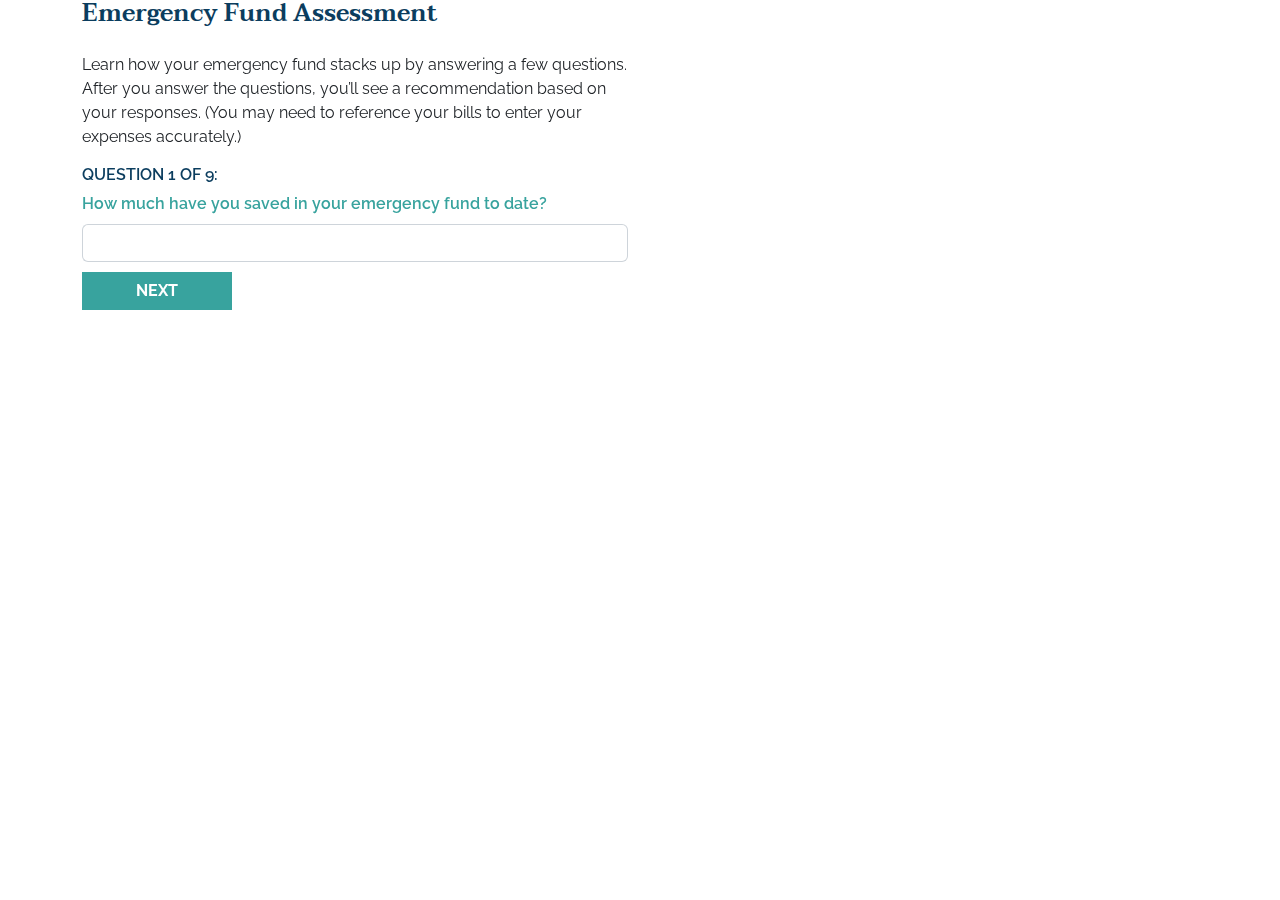
==== emergency-fund.html @ 6ec266fa "First Assessment" ====
<!doctype html>
<html lang="en">

<head>
    <meta charset="utf-8">
    <meta name="viewport" content="width=device-width, initial-scale=1">

    <title>Emergency Fund Calculator</title>

    <link rel="preconnect" href="https://fonts.googleapis.com">
    <link rel="preconnect" href="https://fonts.gstatic.com" crossorigin>
    <link href="https://fonts.googleapis.com/css2?family=Raleway:wght@300;400;500;600;700&display=swap"
        rel="stylesheet">
    <link href="https://fonts.googleapis.com/css2?family=Taviraj:wght@500;600&display=swap" rel="stylesheet">

    <link href="https://cdn.jsdelivr.net/npm/bootstrap@5.1.3/dist/css/bootstrap.min.css" rel="stylesheet" />
    <link href="/assets/css/assessment-style.css" rel="stylesheet" />
</head>

<body>
    <main>
        <div class="container">
            <div class="row" id="custom-assessment">
                <div class="col-sm-12 mb-2">
                    <h2 class="mb-3">Emergency Fund Assessment</h2>
                </div>
                <div class="col-sm-6">
                    <div id="assessment-question-slide" class="carousel carousel-fade">
                        <div class="carousel-inner">
                            <div class="carousel-item active" id="assesment-card-one">
                                <div class="row mb-3">
                                    <div class="col-sm-12">
                                        <p class="mb-3">Learn how your emergency fund stacks up by answering a few questions.
                                            After you answer the questions, you’ll see a recommendation based on your
                                            responses. (You may need to reference your bills to enter your expenses
                                            accurately.)</p>
                                        <h5>QUESTION 1 OF 9:</h5>
                                        <label for="cal-question-one" class="form-label">How much have you saved in your emergency fund to date?</label>
                                        <div class="input-group">
                                            <span class="input-group-text" id="prefix-question-one">&nbsp;</span>
                                            <input type="text" class="form-control form-prefix-dollar" id="cal-question-one"
                                                name="cal-question-one" placeholder="" required
                                                data-prefix="prefix-question-one" />
                                        </div>
                                        <div class="button-group">
                                            <button class="btn btn-next" type="button" data-bs-target="#assessment-question-slide" data-bs-slide="next">NEXT</button>
                                        </div>
                                    </div>
                                </div>
                            </div>
                            <div class="carousel-item" id="assesment-card-two">
                                <div class="row mb-3">
                                    <div class="col-sm-12">
                                        <h5>QUESTION 2 OF 9:</h5>
                                        <label for="cal-question-two" class="form-label">How much are you saving in your emergency fund every month?</label>
                                        <div class="input-group">
                                            <span class="input-group-text" id="prefix-question-two">&nbsp;</span>
                                            <input type="text" class="form-control form-prefix-dollar" id="cal-question-two"
                                                name="cal-question-two" placeholder="" required
                                                data-prefix="prefix-question-two" />
                                        </div>
                                        <div class="button-group">
                                            <button class="btn btn-previous" type="button" data-bs-target="#assessment-question-slide" data-bs-slide="prev">GO BACK</button>
                                            <button class="btn btn-next" type="button" data-bs-target="#assessment-question-slide" data-bs-slide="next">NEXT</button>
                                        </div>
                                    </div>
                                </div>
                            </div>
                            <div class="carousel-item" id="assesment-card-three">
                                <div class="row mb-3">
                                    <div class="col-sm-12">
                                        <h5>QUESTION 3 OF 9:</h5>
                                        <label for="cal-question-three" class="form-label">What is your monthly cost for housing (mortgage, rent, HOA fees, etc.)?</label>
                                        <div class="input-group">
                                            <span class="input-group-text" id="prefix-question-three">&nbsp;</span>
                                            <input type="text" class="form-control form-prefix-dollar" id="cal-question-three"
                                                name="cal-question-three" placeholder="" required
                                                data-prefix="prefix-question-three" />
                                        </div>
                                        <div class="button-group">
                                            <button class="btn btn-previous" type="button" data-bs-target="#assessment-question-slide" data-bs-slide="prev">GO BACK</button>
                                            <button class="btn btn-next" type="button" data-bs-target="#assessment-question-slide" data-bs-slide="next">NEXT</button>
                                        </div>
                                    </div>
                                </div>
                            </div>
                            <div class="carousel-item" id="assesment-card-four">
                                <div class="row mb-3">
                                    <div class="col-sm-12">
                                        <h5>QUESTION 4 OF 9:</h5>
                                        <label for="cal-question-four" class="form-label">What is your monthly cost for utilities and telecommunications services (electric, gas, water, internet, cable, etc.)?</label>
                                        <div class="input-group">
                                            <span class="input-group-text" id="prefix-question-four">&nbsp;</span>
                                            <input type="text" class="form-control form-prefix-dollar" id="cal-question-four"
                                                name="cal-question-four" placeholder="" required
                                                data-prefix="prefix-question-four" />
                                        </div>
                                        <div class="button-group">
                                            <button class="btn btn-previous" type="button" data-bs-target="#assessment-question-slide" data-bs-slide="prev">GO BACK</button>
                                            <button class="btn btn-next" type="button" data-bs-target="#assessment-question-slide" data-bs-slide="next">NEXT</button>
                                        </div>
                                    </div>
                                </div>
                            </div>
                            <div class="carousel-item" id="assesment-card-five">
                                <div class="row mb-3">
                                    <div class="col-sm-12">
                                        <h5>QUESTION 5 OF 9:</h5>
                                        <label for="cal-question-five" class="form-label">What is your monthly cost for groceries?</label>
                                        <div class="input-group">
                                            <span class="input-group-text" id="prefix-question-five">&nbsp;</span>
                                            <input type="text" class="form-control form-prefix-dollar" id="cal-question-five"
                                                name="cal-question-five" placeholder="" required
                                                data-prefix="prefix-question-five" />
                                        </div>
                                        <div class="button-group">
                                            <button class="btn btn-previous" type="button" data-bs-target="#assessment-question-slide" data-bs-slide="prev">GO BACK</button>
                                            <button class="btn btn-next" type="button" data-bs-target="#assessment-question-slide" data-bs-slide="next">NEXT</button>
                                        </div>
                                    </div>
                                </div>
                            </div>
                            <div class="carousel-item" id="assesment-card-six">
                                <div class="row mb-3">
                                    <div class="col-sm-12">
                                        <h5>QUESTION 6 OF 9:</h5>
                                        <label for="cal-question-six" class="form-label">What is your monthly cost for transportation (auto loan, fuel, maintenance, public transportation)?</label>
                                        <div class="input-group">
                                            <span class="input-group-text" id="prefix-question-six">&nbsp;</span>
                                            <input type="text" class="form-control form-prefix-dollar" id="cal-question-six"
                                                name="cal-question-six" placeholder="" required 
                                                data-prefix="prefix-question-six" />
                                        </div>
                                        <div class="button-group">
                                            <button class="btn btn-previous" type="button" data-bs-target="#assessment-question-slide" data-bs-slide="prev">GO BACK</button>
                                            <button class="btn btn-next" type="button" data-bs-target="#assessment-question-slide" data-bs-slide="next">NEXT</button>
                                        </div>
                                    </div>
                                </div>
                            </div>
                            <div class="carousel-item" id="assesment-card-seven">
                                <div class="row mb-3">
                                    <div class="col-sm-12">
                                        <h5>QUESTION 7 OF 9:</h5>
                                        <label for="cal-question-seven" class="form-label">What is your monthly cost for insurance (home, renters, health, life, etc.)?</label>
                                        <p>(Include the cost of auto insurance if you didn’t include it in your transportation cost.)</p>
                                        <div class="input-group">
                                            <span class="input-group-text" id="prefix-question-seven">&nbsp;</span>
                                            <input type="text" class="form-control form-prefix-dollar" id="cal-question-seven"
                                                name="cal-question-seven" placeholder="" required
                                                data-prefix="prefix-question-seven" />
                                        </div>
                                        <div class="button-group">
                                            <button class="btn btn-previous" type="button" data-bs-target="#assessment-question-slide" data-bs-slide="prev">GO BACK</button>
                                            <button class="btn btn-next" type="button" data-bs-target="#assessment-question-slide" data-bs-slide="next">NEXT</button>
                                        </div>
                                    </div>
                                </div>
                            </div>
                            <div class="carousel-item" id="assesment-card-eight">
                                <div class="row mb-3">
                                    <div class="col-sm-12">
                                        <h5>QUESTION 8 OF 9:</h5>
                                        <label for="cal-question-eight" class="form-label">What is your monthly cost for debt besides your mortgage and auto loan (credit card balance, home equity loan, personal loan, etc.)?</label>
                                        <div class="input-group">
                                            <span class="input-group-text" id="prefix-question-eight">&nbsp;</span>
                                            <input type="text" class="form-control form-prefix-dollar" id="cal-question-eight"
                                                name="cal-question-eight" placeholder="" required
                                                data-prefix="prefix-question-eight" />
                                        </div>
                                        <div class="button-group">
                                            <button class="btn btn-previous" type="button" data-bs-target="#assessment-question-slide" data-bs-slide="prev">GO BACK</button>
                                            <button class="btn btn-next" type="button" data-bs-target="#assessment-question-slide" data-bs-slide="next">NEXT</button>
                                        </div>
                                    </div>
                                </div>
                            </div>
                            <div class="carousel-item" id="assesment-card-nine">
                                <div class="row mb-3">
                                    <div class="col-sm-12">
                                        <h5>QUESTION 9 OF 9:</h5>
                                        <label for="cal-question-nine" class="form-label">What is the total cost of other monthly expenses that you could not, or would not, eliminate if you were facing an emergency?</label>
                                        <div class="input-group">
                                            <span class="input-group-text" id="prefix-question-nine">&nbsp;</span>
                                            <input type="text" class="form-control form-prefix-dollar" id="cal-question-nine"
                                                name="cal-question-nine" placeholder="" required
                                                data-prefix="prefix-question-nine" />
                                        </div>
                                        <div class="button-group">
                                            <button class="btn btn-previous" type="button" data-bs-target="#assessment-question-slide" data-bs-slide="prev">GO BACK</button>
                                            <button class="btn btn-next" type="button" data-bs-target="#assessment-question-slide" data-bs-slide="next">NEXT</button>
                                        </div>
                                    </div>
                                </div>
                            </div>
                            <div class="carousel-item" id="assesment-card-final">
                                <div class="row mb-3">
                                    <div class="col-sm-12">
                                        <p>Based on your responses, you need <span id="assesment-expense-total">$0.00</span> to get by each month.</p>
                                        <p>Financial experts recommend saving enough in an emergency account to cover three to six months’ worth of expenses, which means you will need <span id="assesment-bottom-range">$0.00</span> to <span id="assesment-top-range">$0.00</span>.</p>
                                        <p>You’ve saved <span id="assesment-field-a">$0.00</span> to date. <span id="assesment-response"></span></p>
                                        <div class="button-group">
                                            <button class="btn btn-previous" type="button" data-bs-target="#assessment-question-slide" data-bs-slide="prev">GO BACK</button>
                                        </div>
                                    </div>
                                </div>
                            </div>
                        </div>
                    </div>
                </div>
            </div>
        </div>
    </main>
    <script src="https://cdn.jsdelivr.net/npm/bootstrap@5.1.3/dist/js/bootstrap.bundle.min.js"></script>
    <script src="/assets/js/calculator-utilities.js"></script>
    <script src="/assets/js/emergency-fund-assessment.js"></script>
</body>

</html>
---- assets/css/assessment-style.css ----
:root {
    --color--blue: #0B3D5E;
    --color--teal: #38A39E;
    --color--tan: #EAE7DC;
    --color--blue-lt: #CBD6DB;
    --color--teal-lt: #DBE8E2;
    --color--text: #48545A;
    --font--main: 'Raleway', sans-serif;
    --font--alt: 'Taviraj', serif;
    --text-size--s: .875rem; /* 14px */
    --text-size--m: 1rem; /* 16px */
    --text-size--l: 1.16625rem; /* 18.66px, for large text under WCAG when bold */
    --text-size--xl: 1.3125rem; /* 21px */
    --text-size--h1: 2.8125rem; /* 45px */
    --text-size--h2: 2.1875rem; /* 35px */
    --text-size--h3: 1.5rem; /* 24px */
    --transition--short: .25s;
    --transition--med: .6s;
    --transition--long: .75s;
}

#custom-assessment {
    font-family: var(--font--main);
    font-weight: 400;
}

#custom-assessment h2 {
    font-family: var(--font--alt);
    color: var(--color--blue);
    font-size: var(--text-size--h3);
    font-weight: 600;
}

#custom-assessment h3 {
    font-size: var(--text-size--h3);
    margin-bottom: 0;
}

#custom-assessment h5 {
    font-size: var(--text-size--m);
    color: var(--color--blue);
    font-weight: 600;
}

#custom-assessment input {
    font-family: var(--font--main);
    border: 3px solid var(--color--text);
    color: var(--color--blue);
    font-weight: 700;
}

#custom-assessment .form-control:disabled {
    background-color: #fff;
}

#custom-assessment .form-control[readonly] {
    background-color: #fff;
}

#custom-assessment .form-label {
    font-family: var(--font--main);
    color: var(--color--teal);
    font-weight: 600;
}

#custom-assessment .form-check-label {
    font-family: var(--font--main);
    color: var(--color--blue);
    text-transform: uppercase;
    font-size: var(--text-size--s);
    font-weight: 700;
}

#custom-assessment .form-check-inline {
    margin-top: .625rem;
    margin-bottom: .625rem;
}

#custom-assessment .input-group .input-group-text {
    padding: 0.375rem;
    background-color: #fff;
    border-top: 1px solid #ced4da;
    border-right: none;
    border-bottom: 1px solid #ced4da;
    border-left: 1px solid #ced4da;
    width: 25px;
}

#custom-assessment .input-group .input-group-text-disabled {
    padding: 0.375rem;
    background-color: #e9ecef;
    border-top: 1px solid #ced4da;
    border-right: none;
    border-bottom: 1px solid #ced4da;
    border-left: 1px solid #ced4da;
    width: 25px;
}

#custom-assessment .form-control {
    border-top: 1px solid #ced4da;
    border-right: 1px solid #ced4da;
    border-bottom: 1px solid #ced4da;
    border-left: 1px solid #ced4da;
}

#custom-assessment .input-group .form-control {
    border-top: 1px solid #ced4da;
    border-right: 1px solid #ced4da;
    border-bottom: 1px solid #ced4da;
    border-left: none;
}

#custom-assessment .form-check-fieldset {
    margin-top: 2rem;
}

#custom-assessment .button-group {
    margin-top: 10px;
    margin-bottom: 20px;
}

#custom-assessment .btn {
    border-radius: 0%;
    margin-right: 10px;
}

#custom-assessment .btn-next {
    background-color: var(--color--teal);
    border-color: var(--color--teal);
    color: #ffffff;
    text-transform: uppercase;
    font-weight: 700;
    width: 150px;
}

#custom-assessment .btn-previous {
    background-color: var(--color--blue);
    border-color: var(--color--blue);
    color: #ffffff;
    text-transform: uppercase;
    font-weight: 700;
    width: 150px;
}

#custom-assessment .screen-reader-text {
    border: 0;
    clip: rect(1px, 1px, 1px, 1px);
    clip-path: inset(50%);
    height: 1px;
    margin: -1px;
    overflow: hidden;
    padding: 0;
    position: absolute;
    width: 1px;
    word-wrap: normal !important;
}

@media (max-width: 576px) {
    #custom-assessment .form-check-fieldset {
        margin-top: 0.5rem;
    }
}
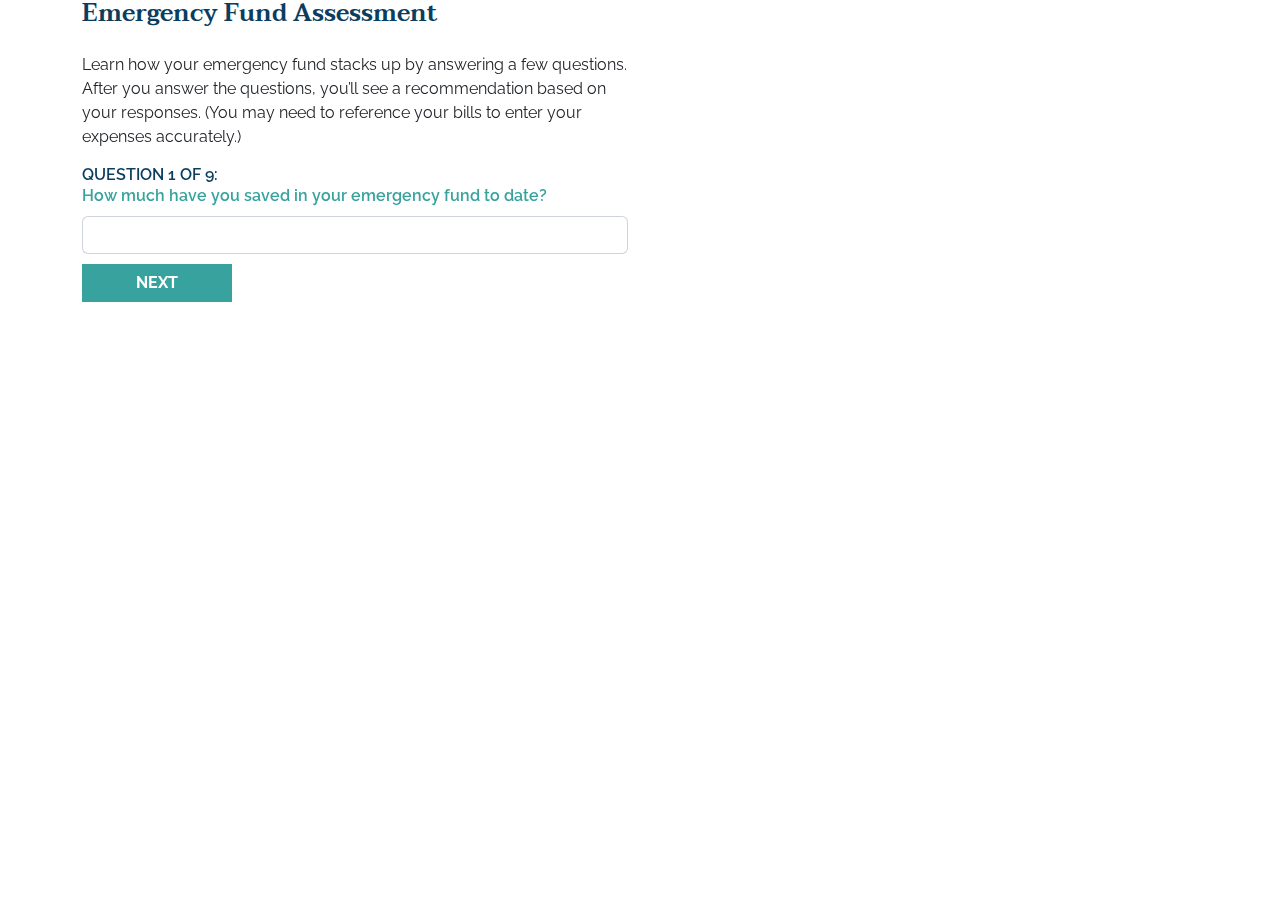
==== commit d0f5b386: "Accessibility adjustments" ====
--- a/emergency-fund.html
+++ b/emergency-fund.html
@@ -34,7 +34,7 @@
                                             After you answer the questions, you’ll see a recommendation based on your
                                             responses. (You may need to reference your bills to enter your expenses
                                             accurately.)</p>
-                                        <h5>QUESTION 1 OF 9:</h5>
+                                        <h3>Question 1 of 9:</h3>
                                         <label for="cal-question-one" class="form-label">How much have you saved in your emergency fund to date?</label>
                                         <div class="input-group">
                                             <span class="input-group-text" id="prefix-question-one">&nbsp;</span>
@@ -43,7 +43,7 @@
                                                 data-prefix="prefix-question-one" />
                                         </div>
                                         <div class="button-group">
-                                            <button class="btn btn-next" type="button" data-bs-target="#assessment-question-slide" data-bs-slide="next">NEXT</button>
+                                            <button class="btn btn-next" type="button" data-bs-target="#assessment-question-slide" data-bs-slide="next">Next</button>
                                         </div>
                                     </div>
                                 </div>
@@ -51,7 +51,7 @@
                             <div class="carousel-item" id="assesment-card-two">
                                 <div class="row mb-3">
                                     <div class="col-sm-12">
-                                        <h5>QUESTION 2 OF 9:</h5>
+                                        <h3>Question 2 of 9:</h3>
                                         <label for="cal-question-two" class="form-label">How much are you saving in your emergency fund every month?</label>
                                         <div class="input-group">
                                             <span class="input-group-text" id="prefix-question-two">&nbsp;</span>
@@ -60,8 +60,8 @@
                                                 data-prefix="prefix-question-two" />
                                         </div>
                                         <div class="button-group">
-                                            <button class="btn btn-previous" type="button" data-bs-target="#assessment-question-slide" data-bs-slide="prev">GO BACK</button>
-                                            <button class="btn btn-next" type="button" data-bs-target="#assessment-question-slide" data-bs-slide="next">NEXT</button>
+                                            <button class="btn btn-previous" type="button" data-bs-target="#assessment-question-slide" data-bs-slide="prev">Go Back</button>
+                                            <button class="btn btn-next" type="button" data-bs-target="#assessment-question-slide" data-bs-slide="next">Next</button>
                                         </div>
                                     </div>
                                 </div>
@@ -69,7 +69,7 @@
                             <div class="carousel-item" id="assesment-card-three">
                                 <div class="row mb-3">
                                     <div class="col-sm-12">
-                                        <h5>QUESTION 3 OF 9:</h5>
+                                        <h3>Question 3 of 9:</h3>
                                         <label for="cal-question-three" class="form-label">What is your monthly cost for housing (mortgage, rent, HOA fees, etc.)?</label>
                                         <div class="input-group">
                                             <span class="input-group-text" id="prefix-question-three">&nbsp;</span>
@@ -78,8 +78,8 @@
                                                 data-prefix="prefix-question-three" />
                                         </div>
                                         <div class="button-group">
-                                            <button class="btn btn-previous" type="button" data-bs-target="#assessment-question-slide" data-bs-slide="prev">GO BACK</button>
-                                            <button class="btn btn-next" type="button" data-bs-target="#assessment-question-slide" data-bs-slide="next">NEXT</button>
+                                            <button class="btn btn-previous" type="button" data-bs-target="#assessment-question-slide" data-bs-slide="prev">Go Back</button>
+                                            <button class="btn btn-next" type="button" data-bs-target="#assessment-question-slide" data-bs-slide="next">Next</button>
                                         </div>
                                     </div>
                                 </div>
@@ -87,7 +87,7 @@
                             <div class="carousel-item" id="assesment-card-four">
                                 <div class="row mb-3">
                                     <div class="col-sm-12">
-                                        <h5>QUESTION 4 OF 9:</h5>
+                                        <h3>Question 4 of 9:</h3>
                                         <label for="cal-question-four" class="form-label">What is your monthly cost for utilities and telecommunications services (electric, gas, water, internet, cable, etc.)?</label>
                                         <div class="input-group">
                                             <span class="input-group-text" id="prefix-question-four">&nbsp;</span>
@@ -96,8 +96,8 @@
                                                 data-prefix="prefix-question-four" />
                                         </div>
                                         <div class="button-group">
-                                            <button class="btn btn-previous" type="button" data-bs-target="#assessment-question-slide" data-bs-slide="prev">GO BACK</button>
-                                            <button class="btn btn-next" type="button" data-bs-target="#assessment-question-slide" data-bs-slide="next">NEXT</button>
+                                            <button class="btn btn-previous" type="button" data-bs-target="#assessment-question-slide" data-bs-slide="prev">Go Back</button>
+                                            <button class="btn btn-next" type="button" data-bs-target="#assessment-question-slide" data-bs-slide="next">Next</button>
                                         </div>
                                     </div>
                                 </div>
@@ -105,7 +105,7 @@
                             <div class="carousel-item" id="assesment-card-five">
                                 <div class="row mb-3">
                                     <div class="col-sm-12">
-                                        <h5>QUESTION 5 OF 9:</h5>
+                                        <h3>Question 5 of 9:</h3>
                                         <label for="cal-question-five" class="form-label">What is your monthly cost for groceries?</label>
                                         <div class="input-group">
                                             <span class="input-group-text" id="prefix-question-five">&nbsp;</span>
@@ -114,8 +114,8 @@
                                                 data-prefix="prefix-question-five" />
                                         </div>
                                         <div class="button-group">
-                                            <button class="btn btn-previous" type="button" data-bs-target="#assessment-question-slide" data-bs-slide="prev">GO BACK</button>
-                                            <button class="btn btn-next" type="button" data-bs-target="#assessment-question-slide" data-bs-slide="next">NEXT</button>
+                                            <button class="btn btn-previous" type="button" data-bs-target="#assessment-question-slide" data-bs-slide="prev">Go Back</button>
+                                            <button class="btn btn-next" type="button" data-bs-target="#assessment-question-slide" data-bs-slide="next">Next</button>
                                         </div>
                                     </div>
                                 </div>
@@ -123,7 +123,7 @@
                             <div class="carousel-item" id="assesment-card-six">
                                 <div class="row mb-3">
                                     <div class="col-sm-12">
-                                        <h5>QUESTION 6 OF 9:</h5>
+                                        <h3>Question 6 of 9:</h3>
                                         <label for="cal-question-six" class="form-label">What is your monthly cost for transportation (auto loan, fuel, maintenance, public transportation)?</label>
                                         <div class="input-group">
                                             <span class="input-group-text" id="prefix-question-six">&nbsp;</span>
@@ -132,8 +132,8 @@
                                                 data-prefix="prefix-question-six" />
                                         </div>
                                         <div class="button-group">
-                                            <button class="btn btn-previous" type="button" data-bs-target="#assessment-question-slide" data-bs-slide="prev">GO BACK</button>
-                                            <button class="btn btn-next" type="button" data-bs-target="#assessment-question-slide" data-bs-slide="next">NEXT</button>
+                                            <button class="btn btn-previous" type="button" data-bs-target="#assessment-question-slide" data-bs-slide="prev">Go Back</button>
+                                            <button class="btn btn-next" type="button" data-bs-target="#assessment-question-slide" data-bs-slide="next">Next</button>
                                         </div>
                                     </div>
                                 </div>
@@ -141,7 +141,7 @@
                             <div class="carousel-item" id="assesment-card-seven">
                                 <div class="row mb-3">
                                     <div class="col-sm-12">
-                                        <h5>QUESTION 7 OF 9:</h5>
+                                        <h3>Question 7 of 9:</h3>
                                         <label for="cal-question-seven" class="form-label">What is your monthly cost for insurance (home, renters, health, life, etc.)?</label>
                                         <p>(Include the cost of auto insurance if you didn’t include it in your transportation cost.)</p>
                                         <div class="input-group">
@@ -151,8 +151,8 @@
                                                 data-prefix="prefix-question-seven" />
                                         </div>
                                         <div class="button-group">
-                                            <button class="btn btn-previous" type="button" data-bs-target="#assessment-question-slide" data-bs-slide="prev">GO BACK</button>
-                                            <button class="btn btn-next" type="button" data-bs-target="#assessment-question-slide" data-bs-slide="next">NEXT</button>
+                                            <button class="btn btn-previous" type="button" data-bs-target="#assessment-question-slide" data-bs-slide="prev">Go Back</button>
+                                            <button class="btn btn-next" type="button" data-bs-target="#assessment-question-slide" data-bs-slide="next">Next</button>
                                         </div>
                                     </div>
                                 </div>
@@ -160,7 +160,7 @@
                             <div class="carousel-item" id="assesment-card-eight">
                                 <div class="row mb-3">
                                     <div class="col-sm-12">
-                                        <h5>QUESTION 8 OF 9:</h5>
+                                        <h3>Question 8 of 9:</h3>
                                         <label for="cal-question-eight" class="form-label">What is your monthly cost for debt besides your mortgage and auto loan (credit card balance, home equity loan, personal loan, etc.)?</label>
                                         <div class="input-group">
                                             <span class="input-group-text" id="prefix-question-eight">&nbsp;</span>
@@ -169,8 +169,8 @@
                                                 data-prefix="prefix-question-eight" />
                                         </div>
                                         <div class="button-group">
-                                            <button class="btn btn-previous" type="button" data-bs-target="#assessment-question-slide" data-bs-slide="prev">GO BACK</button>
-                                            <button class="btn btn-next" type="button" data-bs-target="#assessment-question-slide" data-bs-slide="next">NEXT</button>
+                                            <button class="btn btn-previous" type="button" data-bs-target="#assessment-question-slide" data-bs-slide="prev">Go Back</button>
+                                            <button class="btn btn-next" type="button" data-bs-target="#assessment-question-slide" data-bs-slide="next">Next</button>
                                         </div>
                                     </div>
                                 </div>
@@ -178,7 +178,7 @@
                             <div class="carousel-item" id="assesment-card-nine">
                                 <div class="row mb-3">
                                     <div class="col-sm-12">
-                                        <h5>QUESTION 9 OF 9:</h5>
+                                        <h3>Question 9 of 9:</h3>
                                         <label for="cal-question-nine" class="form-label">What is the total cost of other monthly expenses that you could not, or would not, eliminate if you were facing an emergency?</label>
                                         <div class="input-group">
                                             <span class="input-group-text" id="prefix-question-nine">&nbsp;</span>
@@ -187,8 +187,8 @@
                                                 data-prefix="prefix-question-nine" />
                                         </div>
                                         <div class="button-group">
-                                            <button class="btn btn-previous" type="button" data-bs-target="#assessment-question-slide" data-bs-slide="prev">GO BACK</button>
-                                            <button class="btn btn-next" type="button" data-bs-target="#assessment-question-slide" data-bs-slide="next">NEXT</button>
+                                            <button class="btn btn-previous" type="button" data-bs-target="#assessment-question-slide" data-bs-slide="prev">Go Back</button>
+                                            <button class="btn btn-next" type="button" data-bs-target="#assessment-question-slide" data-bs-slide="next">Next</button>
                                         </div>
                                     </div>
                                 </div>
@@ -200,7 +200,7 @@
                                         <p>Financial experts recommend saving enough in an emergency account to cover three to six months’ worth of expenses, which means you will need <span id="assesment-bottom-range">$0.00</span> to <span id="assesment-top-range">$0.00</span>.</p>
                                         <p>You’ve saved <span id="assesment-field-a">$0.00</span> to date. <span id="assesment-response"></span></p>
                                         <div class="button-group">
-                                            <button class="btn btn-previous" type="button" data-bs-target="#assessment-question-slide" data-bs-slide="prev">GO BACK</button>
+                                            <button class="btn btn-previous" type="button" data-bs-target="#assessment-question-slide" data-bs-slide="prev">Go Back</button>
                                         </div>
                                     </div>
                                 </div>
--- a/assets/css/assessment-style.css
+++ b/assets/css/assessment-style.css
@@ -35,9 +35,10 @@
 #custom-assessment h3 {
     font-size: var(--text-size--h3);
     margin-bottom: 0;
+    text-transform: uppercase;
 }
 
-#custom-assessment h5 {
+#custom-assessment h3 {
     font-size: var(--text-size--m);
     color: var(--color--blue);
     font-weight: 600;
@@ -123,6 +124,8 @@
 #custom-assessment .btn {
     border-radius: 0%;
     margin-right: 10px;
+    margin-bottom: 10px;
+    text-transform: uppercase;
 }
 
 #custom-assessment .btn-next {
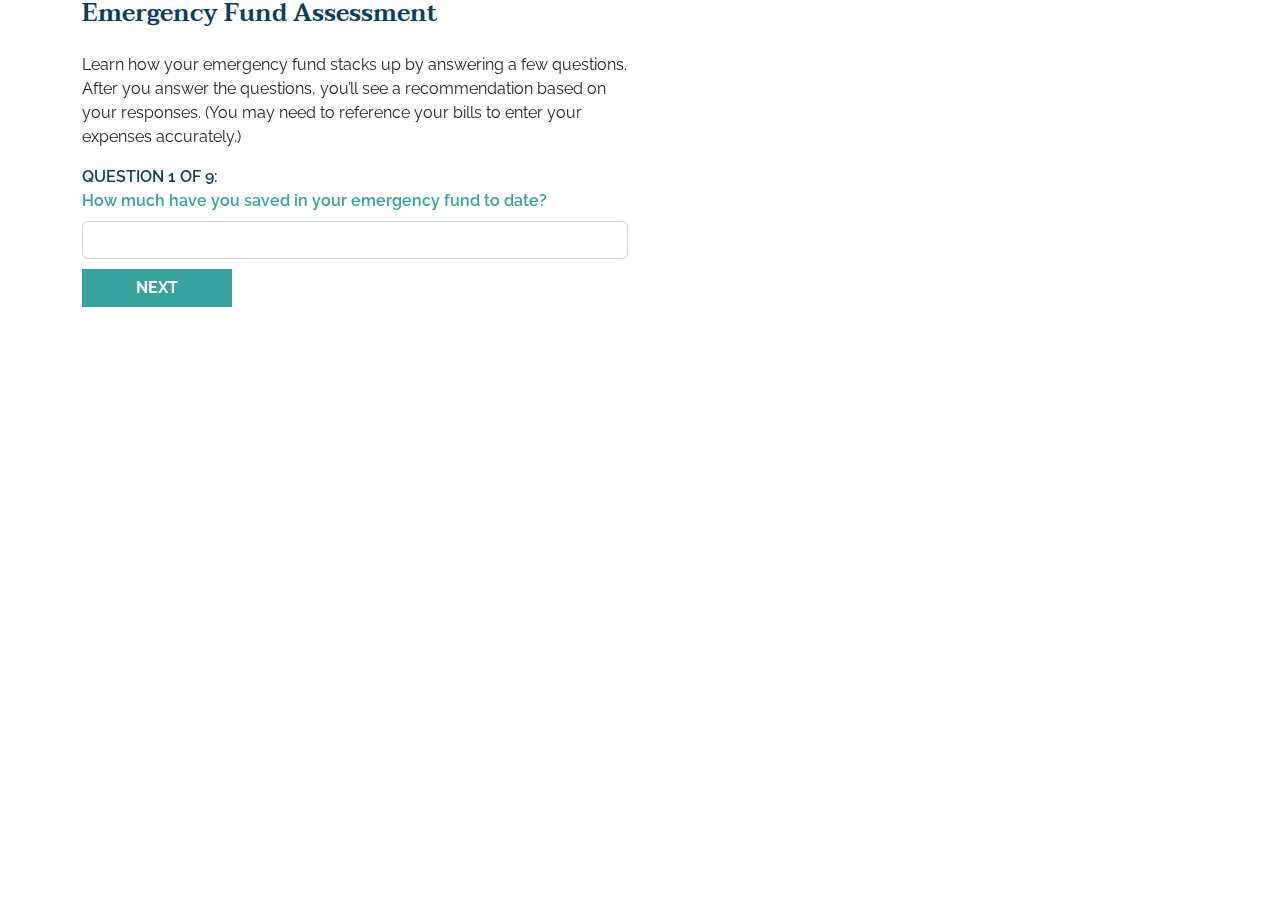
==== commit eb483fb3: "Accessibility improvements" ====
--- a/emergency-fund.html
+++ b/emergency-fund.html
@@ -34,7 +34,7 @@
                                             After you answer the questions, you’ll see a recommendation based on your
                                             responses. (You may need to reference your bills to enter your expenses
                                             accurately.)</p>
-                                        <h3>Question 1 of 9:</h3>
+                                        <p class="cal-question-num">Question 1 of 9:</p>
                                         <label for="cal-question-one" class="form-label">How much have you saved in your emergency fund to date?</label>
                                         <div class="input-group">
                                             <span class="input-group-text" id="prefix-question-one">&nbsp;</span>
@@ -51,7 +51,7 @@
                             <div class="carousel-item" id="assesment-card-two">
                                 <div class="row mb-3">
                                     <div class="col-sm-12">
-                                        <h3>Question 2 of 9:</h3>
+                                        <p class="cal-question-num">Question 2 of 9:</p>
                                         <label for="cal-question-two" class="form-label">How much are you saving in your emergency fund every month?</label>
                                         <div class="input-group">
                                             <span class="input-group-text" id="prefix-question-two">&nbsp;</span>
@@ -69,7 +69,7 @@
                             <div class="carousel-item" id="assesment-card-three">
                                 <div class="row mb-3">
                                     <div class="col-sm-12">
-                                        <h3>Question 3 of 9:</h3>
+                                        <p class="cal-question-num">Question 3 of 9:</p>
                                         <label for="cal-question-three" class="form-label">What is your monthly cost for housing (mortgage, rent, HOA fees, etc.)?</label>
                                         <div class="input-group">
                                             <span class="input-group-text" id="prefix-question-three">&nbsp;</span>
@@ -87,7 +87,7 @@
                             <div class="carousel-item" id="assesment-card-four">
                                 <div class="row mb-3">
                                     <div class="col-sm-12">
-                                        <h3>Question 4 of 9:</h3>
+                                        <p class="cal-question-num">Question 4 of 9:</p>
                                         <label for="cal-question-four" class="form-label">What is your monthly cost for utilities and telecommunications services (electric, gas, water, internet, cable, etc.)?</label>
                                         <div class="input-group">
                                             <span class="input-group-text" id="prefix-question-four">&nbsp;</span>
@@ -105,7 +105,7 @@
                             <div class="carousel-item" id="assesment-card-five">
                                 <div class="row mb-3">
                                     <div class="col-sm-12">
-                                        <h3>Question 5 of 9:</h3>
+                                        <p class="cal-question-num">Question 5 of 9:</p>
                                         <label for="cal-question-five" class="form-label">What is your monthly cost for groceries?</label>
                                         <div class="input-group">
                                             <span class="input-group-text" id="prefix-question-five">&nbsp;</span>
@@ -123,7 +123,7 @@
                             <div class="carousel-item" id="assesment-card-six">
                                 <div class="row mb-3">
                                     <div class="col-sm-12">
-                                        <h3>Question 6 of 9:</h3>
+                                        <p class="cal-question-num">Question 6 of 9:</p>
                                         <label for="cal-question-six" class="form-label">What is your monthly cost for transportation (auto loan, fuel, maintenance, public transportation)?</label>
                                         <div class="input-group">
                                             <span class="input-group-text" id="prefix-question-six">&nbsp;</span>
@@ -141,7 +141,7 @@
                             <div class="carousel-item" id="assesment-card-seven">
                                 <div class="row mb-3">
                                     <div class="col-sm-12">
-                                        <h3>Question 7 of 9:</h3>
+                                        <p class="cal-question-num">Question 7 of 9:</p>
                                         <label for="cal-question-seven" class="form-label">What is your monthly cost for insurance (home, renters, health, life, etc.)?</label>
                                         <p>(Include the cost of auto insurance if you didn’t include it in your transportation cost.)</p>
                                         <div class="input-group">
@@ -160,7 +160,7 @@
                             <div class="carousel-item" id="assesment-card-eight">
                                 <div class="row mb-3">
                                     <div class="col-sm-12">
-                                        <h3>Question 8 of 9:</h3>
+                                        <p class="cal-question-num">Question 8 of 9:</p>
                                         <label for="cal-question-eight" class="form-label">What is your monthly cost for debt besides your mortgage and auto loan (credit card balance, home equity loan, personal loan, etc.)?</label>
                                         <div class="input-group">
                                             <span class="input-group-text" id="prefix-question-eight">&nbsp;</span>
@@ -178,7 +178,7 @@
                             <div class="carousel-item" id="assesment-card-nine">
                                 <div class="row mb-3">
                                     <div class="col-sm-12">
-                                        <h3>Question 9 of 9:</h3>
+                                        <p class="cal-question-num">Question 9 of 9:</p>
                                         <label for="cal-question-nine" class="form-label">What is the total cost of other monthly expenses that you could not, or would not, eliminate if you were facing an emergency?</label>
                                         <div class="input-group">
                                             <span class="input-group-text" id="prefix-question-nine">&nbsp;</span>
--- a/assets/css/assessment-style.css
+++ b/assets/css/assessment-style.css
@@ -32,16 +32,12 @@
     font-weight: 600;
 }
 
-#custom-assessment h3 {
-    font-size: var(--text-size--h3);
-    margin-bottom: 0;
-    text-transform: uppercase;
-}
-
-#custom-assessment h3 {
+#custom-assessment p.cal-question-num {
     font-size: var(--text-size--m);
     color: var(--color--blue);
     font-weight: 600;
+    margin-bottom: 0;
+    text-transform: uppercase;
 }
 
 #custom-assessment input {
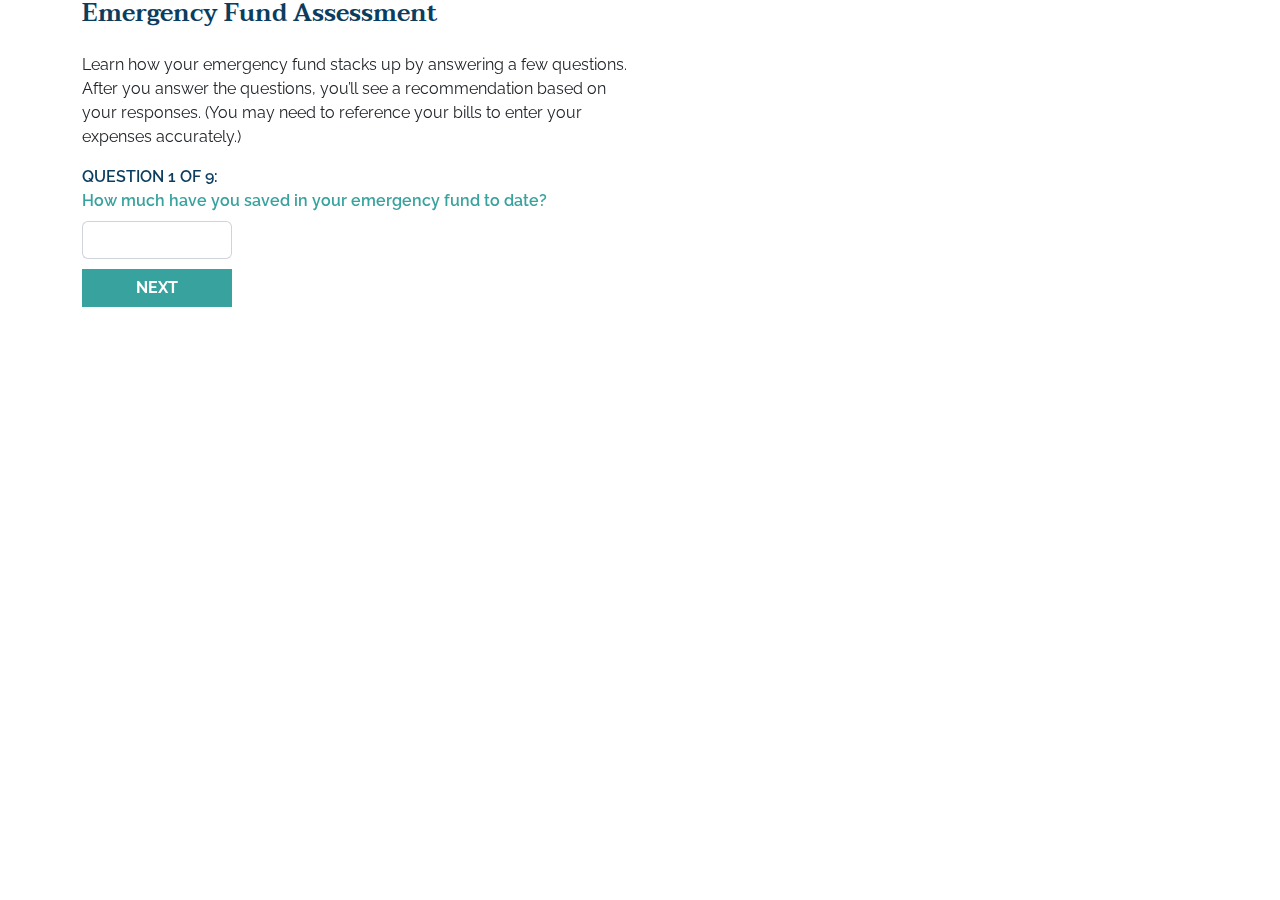
==== commit 5a7e1bf0: "Input Length adjustment" ====
--- a/emergency-fund.html
+++ b/emergency-fund.html
@@ -36,7 +36,7 @@
                                             accurately.)</p>
                                         <p class="cal-question-num">Question 1 of 9:</p>
                                         <label for="cal-question-one" class="form-label">How much have you saved in your emergency fund to date?</label>
-                                        <div class="input-group">
+                                        <div class="input-group input-group-custom">
                                             <span class="input-group-text" id="prefix-question-one">&nbsp;</span>
                                             <input type="text" class="form-control form-prefix-dollar" id="cal-question-one"
                                                 name="cal-question-one" placeholder="" required
@@ -53,7 +53,7 @@
                                     <div class="col-sm-12">
                                         <p class="cal-question-num">Question 2 of 9:</p>
                                         <label for="cal-question-two" class="form-label">How much are you saving in your emergency fund every month?</label>
-                                        <div class="input-group">
+                                        <div class="input-group input-group-custom">
                                             <span class="input-group-text" id="prefix-question-two">&nbsp;</span>
                                             <input type="text" class="form-control form-prefix-dollar" id="cal-question-two"
                                                 name="cal-question-two" placeholder="" required
@@ -71,7 +71,7 @@
                                     <div class="col-sm-12">
                                         <p class="cal-question-num">Question 3 of 9:</p>
                                         <label for="cal-question-three" class="form-label">What is your monthly cost for housing (mortgage, rent, HOA fees, etc.)?</label>
-                                        <div class="input-group">
+                                        <div class="input-group input-group-custom">
                                             <span class="input-group-text" id="prefix-question-three">&nbsp;</span>
                                             <input type="text" class="form-control form-prefix-dollar" id="cal-question-three"
                                                 name="cal-question-three" placeholder="" required
@@ -89,7 +89,7 @@
                                     <div class="col-sm-12">
                                         <p class="cal-question-num">Question 4 of 9:</p>
                                         <label for="cal-question-four" class="form-label">What is your monthly cost for utilities and telecommunications services (electric, gas, water, internet, cable, etc.)?</label>
-                                        <div class="input-group">
+                                        <div class="input-group input-group-custom">
                                             <span class="input-group-text" id="prefix-question-four">&nbsp;</span>
                                             <input type="text" class="form-control form-prefix-dollar" id="cal-question-four"
                                                 name="cal-question-four" placeholder="" required
@@ -107,7 +107,7 @@
                                     <div class="col-sm-12">
                                         <p class="cal-question-num">Question 5 of 9:</p>
                                         <label for="cal-question-five" class="form-label">What is your monthly cost for groceries?</label>
-                                        <div class="input-group">
+                                        <div class="input-group input-group-custom">
                                             <span class="input-group-text" id="prefix-question-five">&nbsp;</span>
                                             <input type="text" class="form-control form-prefix-dollar" id="cal-question-five"
                                                 name="cal-question-five" placeholder="" required
@@ -125,7 +125,7 @@
                                     <div class="col-sm-12">
                                         <p class="cal-question-num">Question 6 of 9:</p>
                                         <label for="cal-question-six" class="form-label">What is your monthly cost for transportation (auto loan, fuel, maintenance, public transportation)?</label>
-                                        <div class="input-group">
+                                        <div class="input-group input-group-custom">
                                             <span class="input-group-text" id="prefix-question-six">&nbsp;</span>
                                             <input type="text" class="form-control form-prefix-dollar" id="cal-question-six"
                                                 name="cal-question-six" placeholder="" required 
@@ -144,7 +144,7 @@
                                         <p class="cal-question-num">Question 7 of 9:</p>
                                         <label for="cal-question-seven" class="form-label">What is your monthly cost for insurance (home, renters, health, life, etc.)?</label>
                                         <p>(Include the cost of auto insurance if you didn’t include it in your transportation cost.)</p>
-                                        <div class="input-group">
+                                        <div class="input-group input-group-custom">
                                             <span class="input-group-text" id="prefix-question-seven">&nbsp;</span>
                                             <input type="text" class="form-control form-prefix-dollar" id="cal-question-seven"
                                                 name="cal-question-seven" placeholder="" required
@@ -162,7 +162,7 @@
                                     <div class="col-sm-12">
                                         <p class="cal-question-num">Question 8 of 9:</p>
                                         <label for="cal-question-eight" class="form-label">What is your monthly cost for debt besides your mortgage and auto loan (credit card balance, home equity loan, personal loan, etc.)?</label>
-                                        <div class="input-group">
+                                        <div class="input-group input-group-custom">
                                             <span class="input-group-text" id="prefix-question-eight">&nbsp;</span>
                                             <input type="text" class="form-control form-prefix-dollar" id="cal-question-eight"
                                                 name="cal-question-eight" placeholder="" required
@@ -180,7 +180,7 @@
                                     <div class="col-sm-12">
                                         <p class="cal-question-num">Question 9 of 9:</p>
                                         <label for="cal-question-nine" class="form-label">What is the total cost of other monthly expenses that you could not, or would not, eliminate if you were facing an emergency?</label>
-                                        <div class="input-group">
+                                        <div class="input-group input-group-custom">
                                             <span class="input-group-text" id="prefix-question-nine">&nbsp;</span>
                                             <input type="text" class="form-control form-prefix-dollar" id="cal-question-nine"
                                                 name="cal-question-nine" placeholder="" required
--- a/assets/css/assessment-style.css
+++ b/assets/css/assessment-style.css
@@ -72,6 +72,10 @@
 #custom-assessment .form-check-inline {
     margin-top: .625rem;
     margin-bottom: .625rem;
+}
+
+#custom-assessment .input-group-custom {
+    width: 150px !important;
 }
 
 #custom-assessment .input-group .input-group-text {
